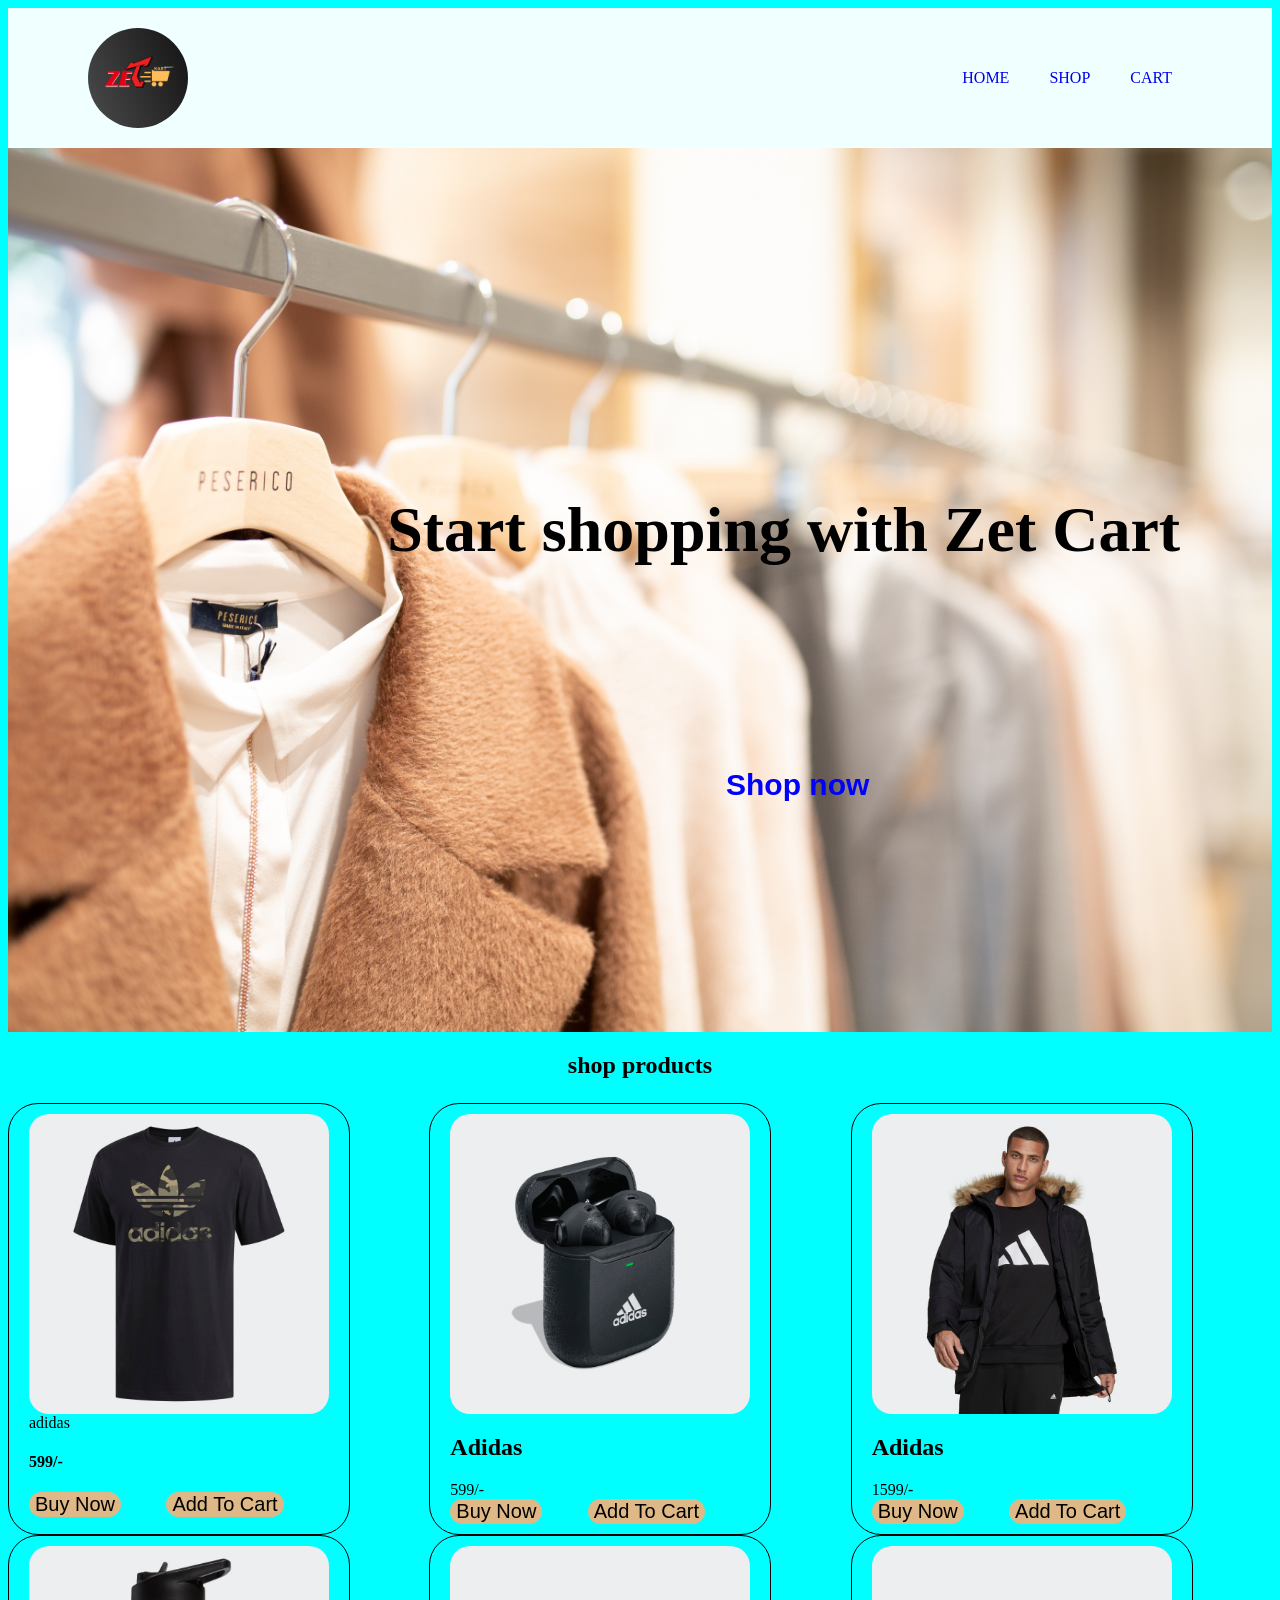
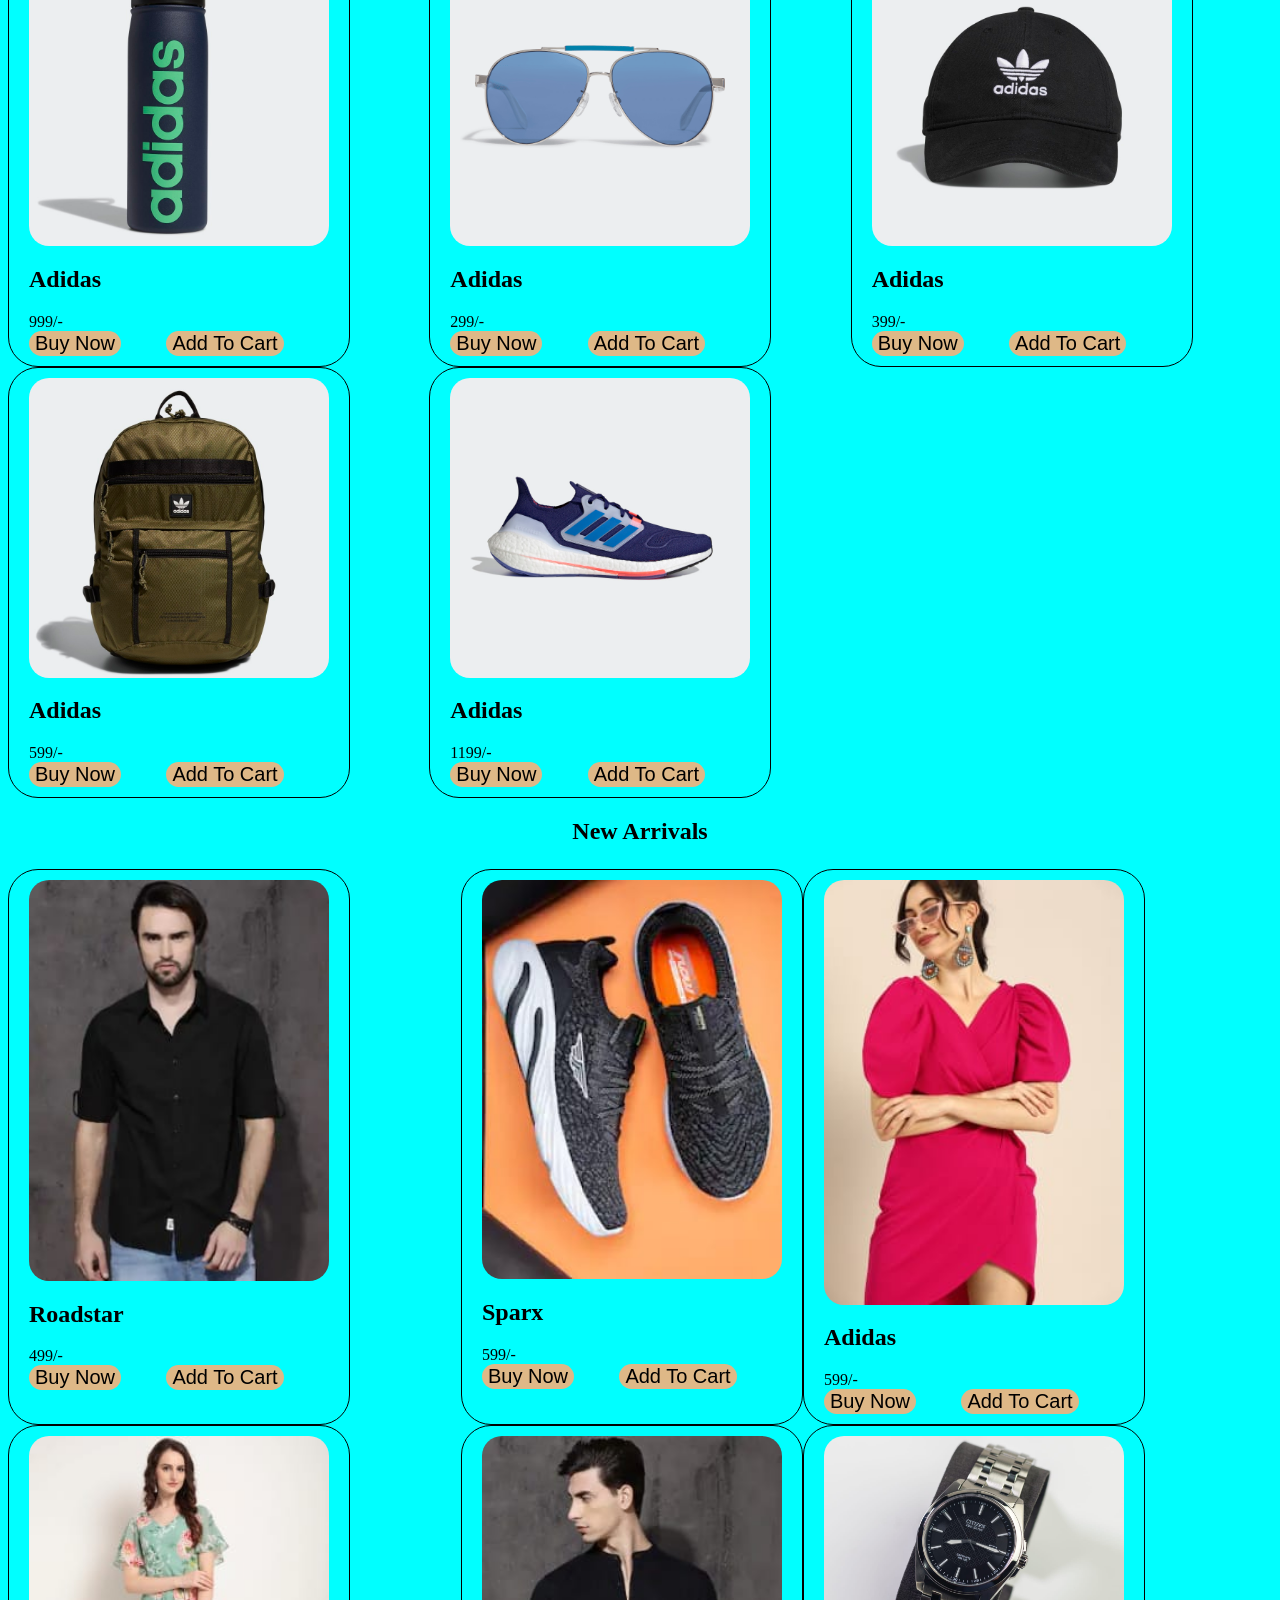
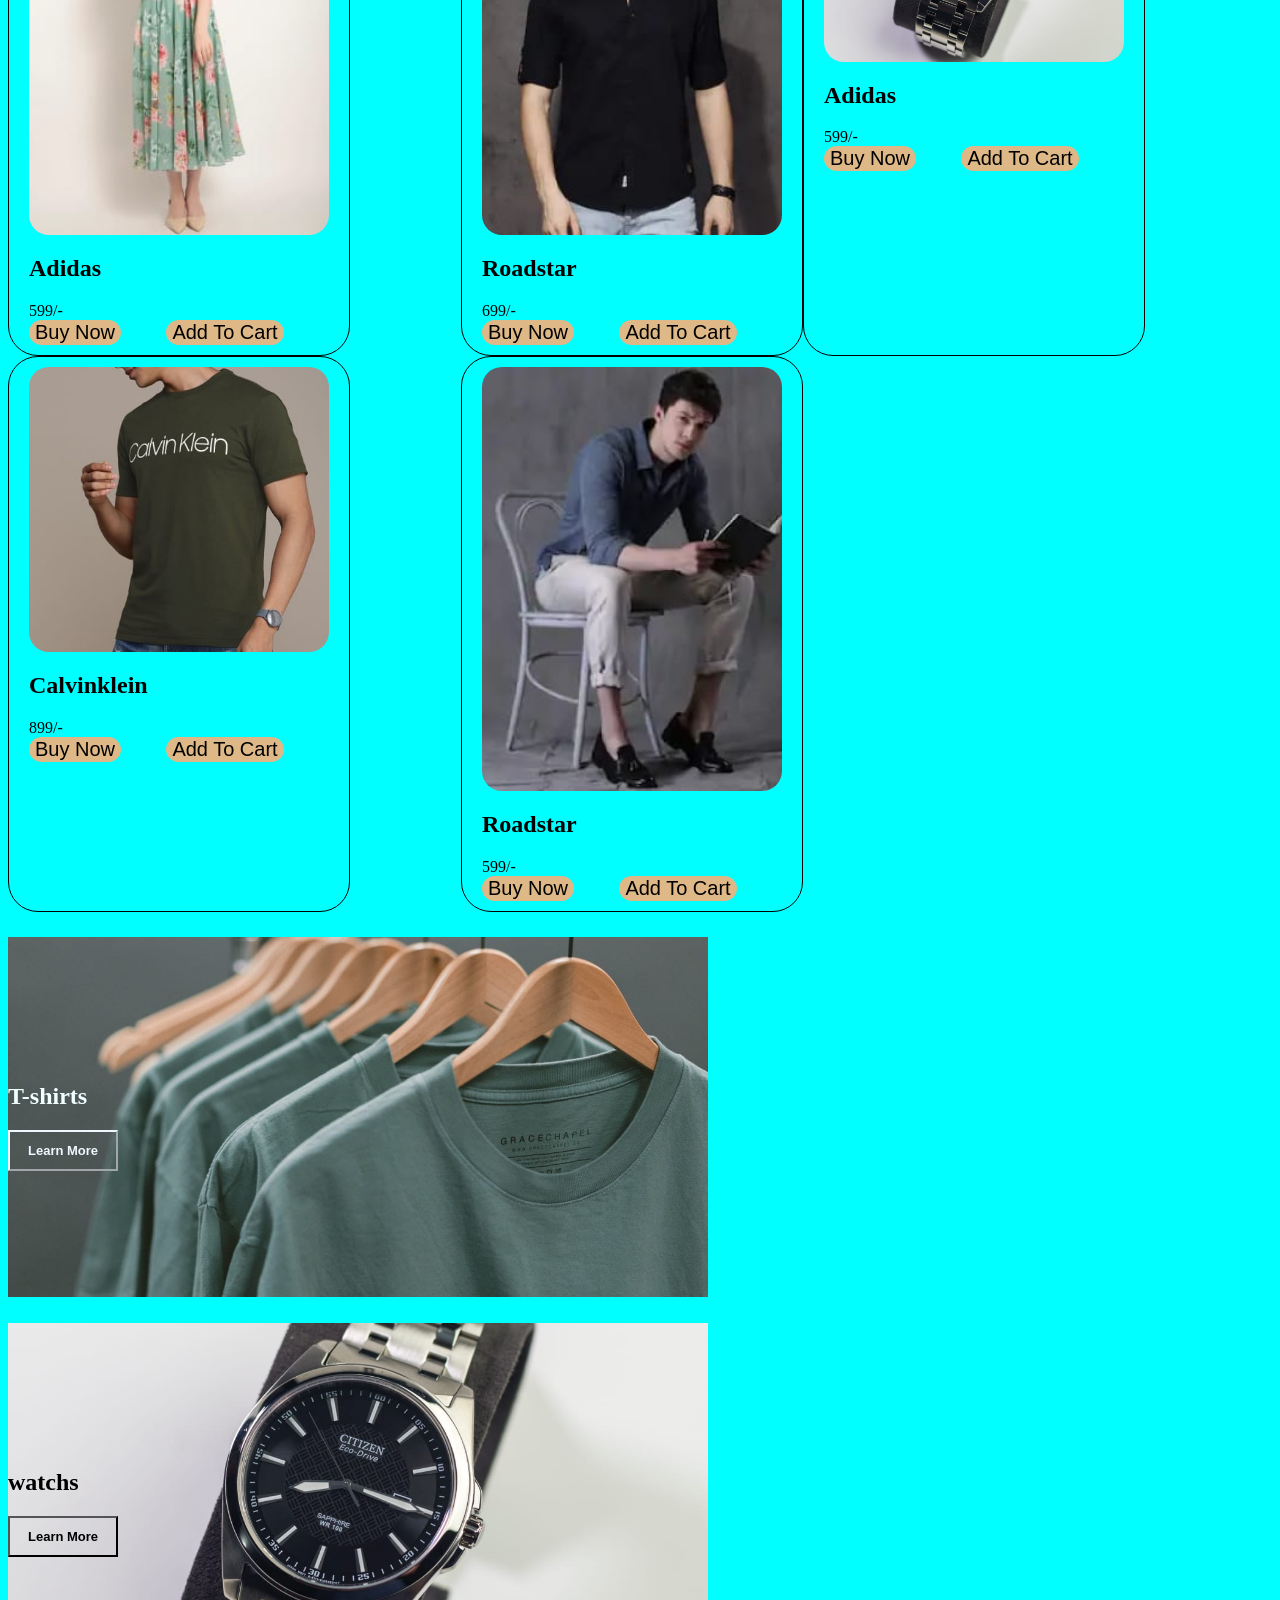
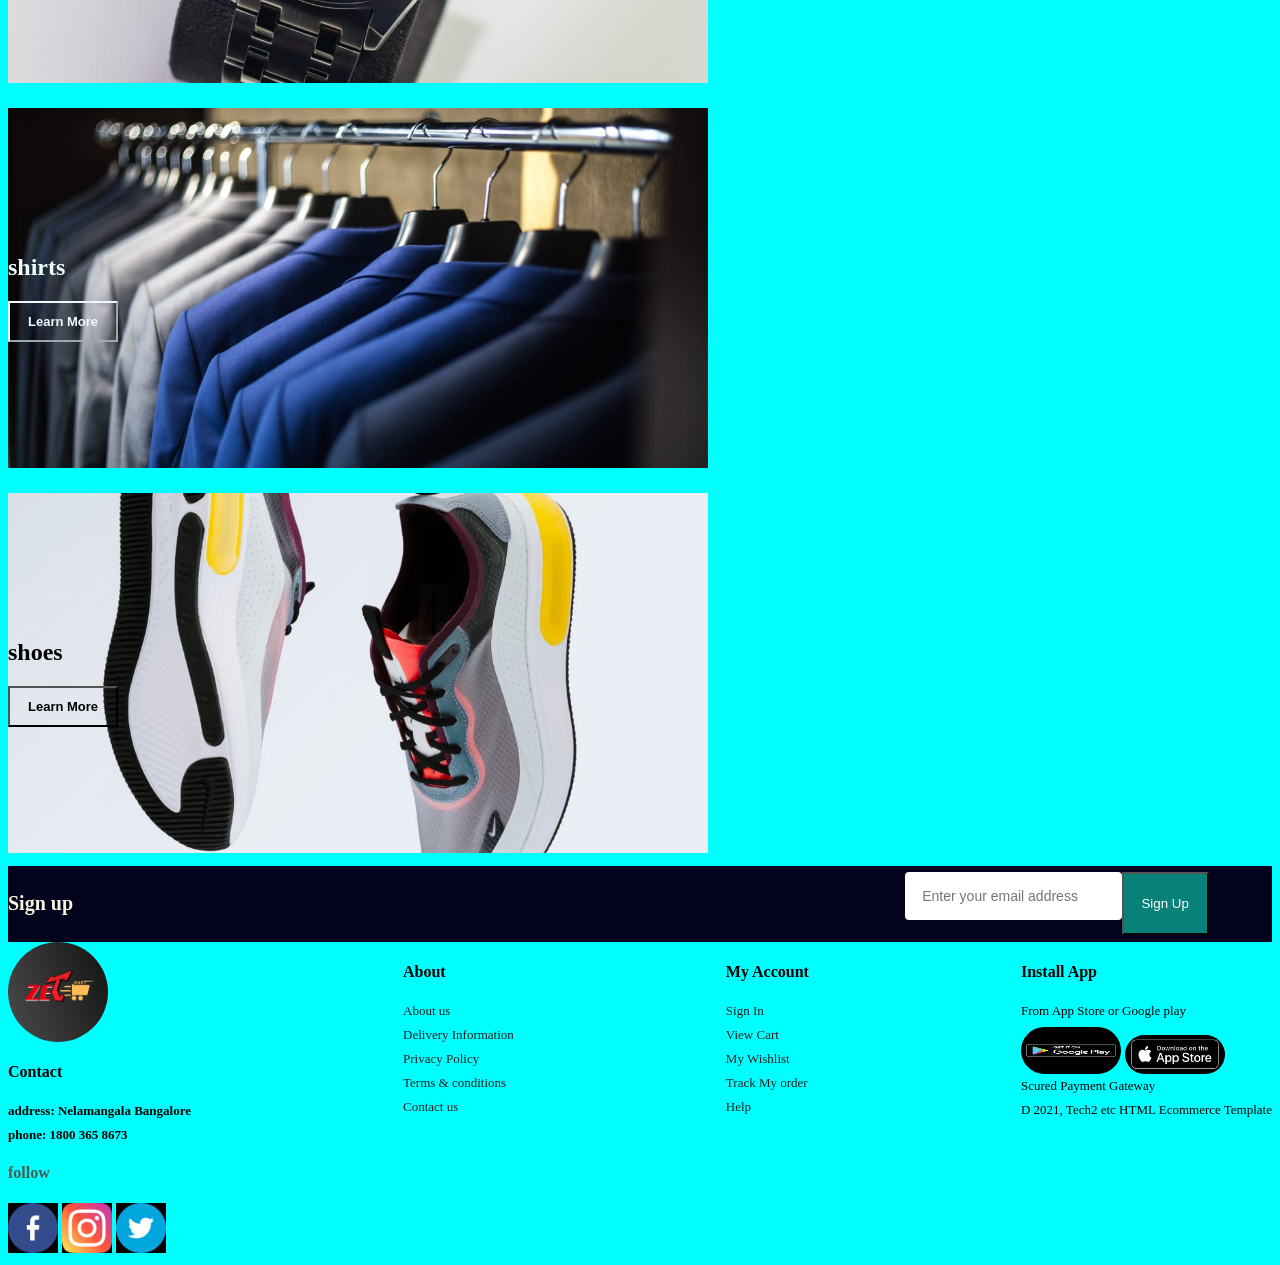
==== index.html @ a5e00147 "Add files via upload" ====
<html>
    <body bgcolor="AQUA">
       <link rel="stylesheet" href="style.css">
        <section class="head">
            <img  class="image" src="lo12.png">
            <div>
                <ul class="main">
                    <li><a href="index.html">HOME</a></li>
                    <li><a href="shop.html">SHOP</a></li>
                    <li><a href="cart.html">CART</a></li>
                </ul>
            </div>
        </section>
        <section class="homepage">
            <h3> Start shopping with Zet Cart</h3>
            <button class="butt">Shop now</button>
        </section>
        <section class="shopcontainer">
            <h2 class="section-title">shop products</h2>
            <div class="shop-content">
                <div class="product-box">
                    <img src="product1.jpg" alt="" class="product-img">
                    <span>adidas</span>
                    <div class="star">
                        <i class="fas fa fa-star"></i>
                        <i class="fas fa fa-star"></i>
                        <i class="fas fa fa-star"></i>
                        <i class="fas fa fa-star"></i>
                    </div>
                    <h4>599/-</h4>
                    <div class="bu">
                        <div class="buy">
                            <button class="buy-but">Buy Now</button>
                        </div>
                        <div class="buy">
                            <button class="buy-but">Add To Cart</button> 
                        </div>
                    </div>
                    
                    <a href="a"></a>
                </div>
                <div class="product-box">
                    <img src="product2.jpg" alt="" class="product-img">
                    <h2 class="product-title">Adidas</h2>
                    <span class="price">599/-</span>
                    <div class="bu">
                        <div class="buy">
                            <button class="buy-but">Buy Now</button>
                        </div>
                        <div class="buy">
                            <button class="buy-but">Add To Cart</button> 
                        </div>
                    </div>
                </div>
                <div class="product-box">
                    <img src="product3.jpg" alt="" class="product-img">
                    <h2 class="product-title">Adidas</h2>
                    <span class="price">1599/-</span>
                    <div class="bu">
                        <div class="buy">
                            <button class="buy-but">Buy Now</button>
                        </div>
                        <div class="buy">
                            <button class="buy-but">Add To Cart</button> 
                        </div>
                    </div>
                </div>
                <div class="product-box">
                    <img src="product4.jpg" alt="" class="product-img">
                    <h2 class="product-title">Adidas</h2>
                    <span class="price">999/-</span>
                    <div class="bu">
                        <div class="buy">
                            <button class="buy-but">Buy Now</button>
                        </div>
                        <div class="buy">
                            <button class="buy-but">Add To Cart</button> 
                        </div>
                    </div>
                </div>
                <div class="product-box">
                    <img src="product5.jpg" alt="" class="product-img">
                    <h2 class="product-title">Adidas</h2>
                    <span class="price">299/-</span>
                    <div class="bu">
                        <div class="buy">
                            <button class="buy-but">Buy Now</button>
                        </div>
                        <div class="buy">
                            <button class="buy-but">Add To Cart</button> 
                        </div>
                    </div>
                </div>    
                <div class="product-box">
                    <img src="product6.jpg" alt="" class="product-img">
                    <h2 class="product-title">Adidas</h2>
                    <span class="price">399/-</span>
                    <div class="bu">
                        <div class="buy">
                            <button class="buy-but">Buy Now</button>
                        </div>
                        <div class="buy">
                            <button class="buy-but">Add To Cart</button> 
                        </div>
                    </div>
                </div> 
                <div class="product-box">
                    <img src="product7.jpg" alt="" class="product-img">
                    <h2 class="product-title">Adidas</h2>
                    <span class="price">599/-</span>
                    <div class="bu">
                        <div class="buy">
                            <button class="buy-but">Buy Now</button>
                        </div>
                        <div class="buy">
                            <button class="buy-but">Add To Cart</button> 
                        </div>
                    </div>
                </div>   
                <div class="product-box">
                    <img src="product8.jpg" alt="" class="product-img">
                    <h2 class="product-title">Adidas</h2>
                    <span class="price">1199/-</span>
                    <div class="bu">
                        <div class="buy">
                            <button class="buy-but">Buy Now</button>
                        </div>
                        <div class="buy">
                            <button class="buy-but">Add To Cart</button> 
                        </div>
                    </div>
                </div>    
            </div>
        </section>
        <section class="new">
            <h2 class="section-title">New Arrivals</h2>
            <div class="shop-content">
                <div class="product-box">
                    <img src="product11.jpg" alt="" class="product-img">
                    <h2 class="product-title">Roadstar</h2>
                    <span class="price">499/-</span>
                    <div class="bu">
                        <div class="buy">
                            <button class="buy-but">Buy Now</button>
                        </div>
                        <div class="buy">
                            <button class="buy-but">Add To Cart</button> 
                        </div>
                    </div>
                </div>
                <div class="product-box">
                    <img src="product12.jpg" alt="" class="product-img">
                    <h2 class="product-title">Sparx</h2>
                    <span class="price">599/-</span>
                    <div class="bu">
                        <div class="buy">
                            <button class="buy-but">Buy Now</button>
                        </div>
                        <div class="buy">
                            <button class="buy-but">Add To Cart</button> 
                        </div>
                    </div>
                </div>
                <div class="product-box">
                    <img src="product13.jpg" alt="" class="product-img">
                    <h2 class="product-title">Adidas</h2>
                    <span class="price">599/-</span>
                    <div class="bu">
                        <div class="buy">
                            <button class="buy-but">Buy Now</button>
                        </div>
                        <div class="buy">
                            <button class="buy-but">Add To Cart</button> 
                        </div>
                    </div>
                </div>
                <div class="product-box">
                    <img src="product14.jpg" alt="" class="product-img">
                    <h2 class="product-title">Adidas</h2>
                    <span class="price">599/-</span>
                    <div class="bu">
                        <div class="buy">
                            <button class="buy-but">Buy Now</button>
                        </div>
                        <div class="buy">
                            <button class="buy-but">Add To Cart</button> 
                        </div>
                    </div>
                </div>
                <div class="product-box">
                    <img src="product15.jpg" alt="" class="product-img">
                    <h2 class="product-title">Roadstar</h2>
                    <span class="price">699/-</span>
                    <div class="bu">
                        <div class="buy">
                            <button class="buy-but">Buy Now</button>
                        </div>
                        <div class="buy">
                            <button class="buy-but">Add To Cart</button> 
                        </div>
                    </div>
                </div>    
                <div class="product-box">
                    <img src="wat.jpg" alt="" class="product-img">
                    <h2 class="product-title">Adidas</h2>
                    <span class="price">599/-</span>
                    <div class="bu">
                        <div class="buy">
                            <button class="buy-but">Buy Now</button>
                        </div>
                        <div class="buy">
                            <button class="buy-but">Add To Cart</button> 
                        </div>
                    </div>
                </div> 
                <div class="product-box">
                    <img src="product17.jpg" alt="" class="product-img">
                    <h2 class="product-title">Calvinklein</h2>
                    <span class="price">899/-</span>
                    <div class="bu">
                        <div class="buy">
                            <button class="buy-but">Buy Now</button>
                        </div>
                        <div class="buy">
                            <button class="buy-but">Add To Cart</button> 
                        </div>
                    </div>
                </div>   
                <div class="product-box">
                    <img src="product18.jpg" alt="" class="product-img">
                    <h2 class="product-title">Roadstar</h2>
                    <span class="price">599/-</span>
                    <div class="bu">
                        <div class="buy">
                            <button class="buy-but">Buy Now</button>
                        </div>
                        <div class="buy">
                            <button class="buy-but">Add To Cart</button> 
                        </div>
                    </div>
                </div>    
            </div>
        </section>
        <section class="cato">
                <div class="banner">
                    <h2>T-shirts</h2>
                    <button class="black">Learn More</button>
                </div>
                <div class="banner1">
                    <h2>watchs</h2>
                    <button class="white">Learn More</button>
                </div>
                <div class="banner2">
                    <h2>shirts</h2>
                    <button class="black">Learn More</button>
                </div>
                <div class="banner3">
                    <h2>shoes</h2>
                    <button class="white">Learn More</button>
                </div>
            

                
        </section>
        <section class="newse">
            <div>
                <h4 class="h4">Sign up</h4>
            </div>
            <div class="forrm">
                <input class="input" type="text" placeholder="Enter your email address">
                <button class="sign">Sign Up</button>
            </div>
        </section>
        <footer class="foot">
            <div>
                <img class="image" src="lo12.png">
                <h4>Contact</h4>
                <p><strong>address:  Nelamangala Bangalore</strong></p>
                <p><strong>phone: 1800 365 8673</strong></p>
                <div class="follow">
                    <h4>follow</h4>
                    <div class="so">
                        <img class="image2" src="fac.jpg">
                        <img class="image2" src="insta.jpg">
                        <img class="image2" src="twi.jpg">
                    </div>
                    
                </div>
            </div>
            <div class="col">
                <h4>About</h4>
                <a href="#">About us</a>
                <a href="#">Delivery Information</a>
                <a href="#">Privacy Policy</a>
                <a href="#">Terms & conditions</a>
                <a href="#">Contact us</a>

            </div>
            <div class="col">
                <h4>My Account</h4>
                <a href="#">Sign In</a>
                <a href="#">View Cart</a>
                <a href="#">My Wishlist</a>
                <a href="#">Track  My order</a>
                <a href="#">Help</a>
            </div>
            <div>
                <h4>Install App</h4>
                <p>From App Store or Google play</p>
                <div>
                    <img class="image1" src="app.jpg">
                    <img class="image" src="apple.jpg">
                </div>
                <p>Scured Payment Gateway</p>
                <img>
                <div>
                    <p>D 2021, Tech2 etc HTML Ecommerce Template</p>
                </div>
            </div>
        </footer>  
    </body>
    <body>
        <scrpit src="script.js"></scrpit>
    </body>
</html>
---- style.css ----
.image{
    width: 100px;
    border-radius: 50px;
}
.image1{
    width: 100px;
    border-radius: 30px;
    height: 15%;
}
.image2{
    width: 50px;
    height:5%
    border-radius: 50px;
    
}

.head{
    display:flex;
    align-items:center;
    justify-content:space-between;
    padding:20px 80px;
    background-color: azure;
}
.main{
    display:flex;
    align-items:center;
    justify-content:center;
}
.main li{
    padding:0px 20px;
    list-style:none;
}
.main a{
    text-decoration: none;
}
.homepage{
    background-image: url(bahom.jpg);
    height:100%;
    padding:0,80px;
    flex-direction: column;
    background-size:cover;
    display:flex;
    align-items:flex-start;
    justify-content:center;
}
.homepage h3{
    margin-top: 10%;
    margin-left: 30%;
    font-size: 400%;
}
h1{
    margin-left: 500px;
    color:rgb(169, 164, 164);
    font-size: 1000%;
    font-variation-settings:inherit;
    font-weight: bold;
    font-feature-settings:"abvm";
    font-display:unset;
}
.butt{
    margin-left: 700px;
    margin-top: 10%;
    background-color:aqua;
    border:0;
    cursor:pointer;
    font-size: 13px;
    font-weight: 600;
    padding:11px 18px;
    color:blue;
    background-color: transparent;
    outline:none;
    border-color: aliceblue;
    transition: 0.2s;
    font-size: 30px;

}
.butt:hover{
    padding:30px;
    border:2px;
    
    border-color:black;
    background-color: rgb(22, 220, 154);
}
.buy-but{
   
    border:0;
    cursor:pointer;
    font-weight:500;
    font-size:20px;
    color:black;
    border-color:aliceblue;
    transition:0.2s;
    border-radius: 30px;
    background-color: burlywood;

}
.buy-but:hover{
    padding:20px;
    border:2px;
    
    border-color:black;
    background-color: rgb(22, 220, 154);
}
.shop-content{
    display:grid;
    grid-template-columns:repeat(auto-fit,minmax(330px,auto));
  
}
.bu{
    display:grid;
    grid-template-columns:repeat(auto-fit,minmax(20px,auto))
}
.section-title{
    text-align:center;
    margin-bottom:1.5rem;

}
.button{
    width:60px;
    border-radius: 30%;
    background-color:beige;
}
.product-box{
    position:relative;
}
.product-box:hover{
    padding:30px;
    border:2px;
    border-color:black;
}
.product-box{
    width:25%;
    min-width:300px;
    padding:10px 20px;
    border-radius:30px;
    border:1px solid;
    cursor:pointer;
    border-color: black;
    border-width: 1px;
}
.product-box img{
    width:100%;
    border-radius:20px;
    border-width: 2px;
}
.cato{
display:flex;
justify-content: space-between;
flex-wrap: wrap;
}
.banner{
    margin-top: 2%;
    display:flex;
    flex-direction:column;
    justify-content: center;
    align-items: flex-start;
    text-align: center;
    background-image: url(Tshi.jpg);
    min-width:700px;
    height:40vh;
    background-size: cover;
    background-position: center;

}
.banner1{
    margin-top: 2%;
    display:flex;
    flex-direction:column;
    justify-content: center;
    align-items: flex-start;
    text-align: center;
    background-image: url(wat.jpg);
    min-width:700px;
    height:40vh;
    background-size: cover;
    background-position: center;
}
.banner2{
    margin-top: 2%;
    display:flex;
    flex-direction:column;
    justify-content: center;
    align-items: flex-start;
    text-align: center;
    background-image: url(shirts.jpg);
    min-width:700px;
    height:40vh;
    background-size: cover;
    background-position: center;

}
.banner3{
    margin-top: 2%;
    display:flex;
    flex-direction:column;
    justify-content: center;
    align-items: flex-start;
    text-align: center;
    background-image: url(shoes.jpg);
    min-width:700px;
    height:40vh;
    background-size: cover;
    background-position: center;

}

.cate h3{
    margin-left:400px;
    
}
.banner h2{
    color: azure;
}
.banner2 h2{
    color: azure;
}
.white{
    font-size: 13px;
    font-weight: 600;
    padding:11px 18px;
    color:black;
    background-color: transparent;
    outline:none;
    transition: 0.2s;
}
.white:hover{
    padding:30px;
    border:2px;
    
    border-color:black;
    background-color: rgb(22, 220, 154);
}
.black{
    font-size: 13px;
    font-weight: 600;
    padding:11px 18px;
    color:aliceblue;
    background-color: transparent;
    outline:none;
    border-color: aliceblue;
    transition: 0.2s;

}
.black:hover{
    padding:30px;
    border:2px;
    
    border-color:black;
    background-color: rgb(22, 220, 154);

}
.newse{
    background-color:rgb(3, 3, 30);
    margin-top: 1%;
    display:flex;
    justify-content: space-between;
}
.h4{
    font-size:20px;
    font-weight:700;
    color:beige
}
.input{
   
    margin-top: 2%;
    height:3rem;
    padding:0 1.2em;
    font-size:14px;
    width:100%;
    border:1px;
    border-radius:4px;
    outline:none
}
.sign{
    margin-top: 2%;
    width: 40%;
    height:7vh;
    background-color:#088178;
    color:#fff;
    border-top-left-radius: 0;
    border-bottom-left-radius:0;

}
.forrm{
    margin-right: 5%;
    display:flex;
    width:24%;
    border-top-left-radius: 0;
    border-bottom-left-radius:0;
}
footer{
    display:flex;
    flex-wrap: wrap;
    justify-content: space-between;
}
footer .col{
    display:flex;
    flex-direction:column;
    align-items:flex-start;
    margin-bottom:20px;
}
.buy img{
    width:30%;
    height: 5vh;
}
footer p{
    font-size:13px;
    margin:0 0 8px 0;
}
footer a{
    font-size:13px;
    text-decoration: none;
    margin:0 0 8px 0;
    color:#222;
}
footer .follow{
    color:#465b52;
    padding-right: 4px;
    cursor:pointer;

}
.productitems .single-pro{
    width:30%;
    margin-right:50px;

}
.productitems {
    display:flex;
    margin-top: 20px;;
}
.productitems .singleprodeta{
    width:50%;
    padding-top: 30px;
}
.productitems .singleprodeta h4{
    font-size:26px;
}
.productitems .singleprodeta select{
    display:flex;
    padding:5px;
    margin-bottom: 10px;
}
.productitems .singleprodeta input{
    width:50px;
    height:47px;
    padding-left:10px;
    font-size:16px;
    margin-right:10px;

}
.productitems .singleprodeta button{
    background:#088178;
    color:#fff;

}
.cart table{
    width:100%;
    border-collapse:collapse;
    table-layout:fixed;
    white-space:nowrap;
}
.cart table img{
    width:70px;
}
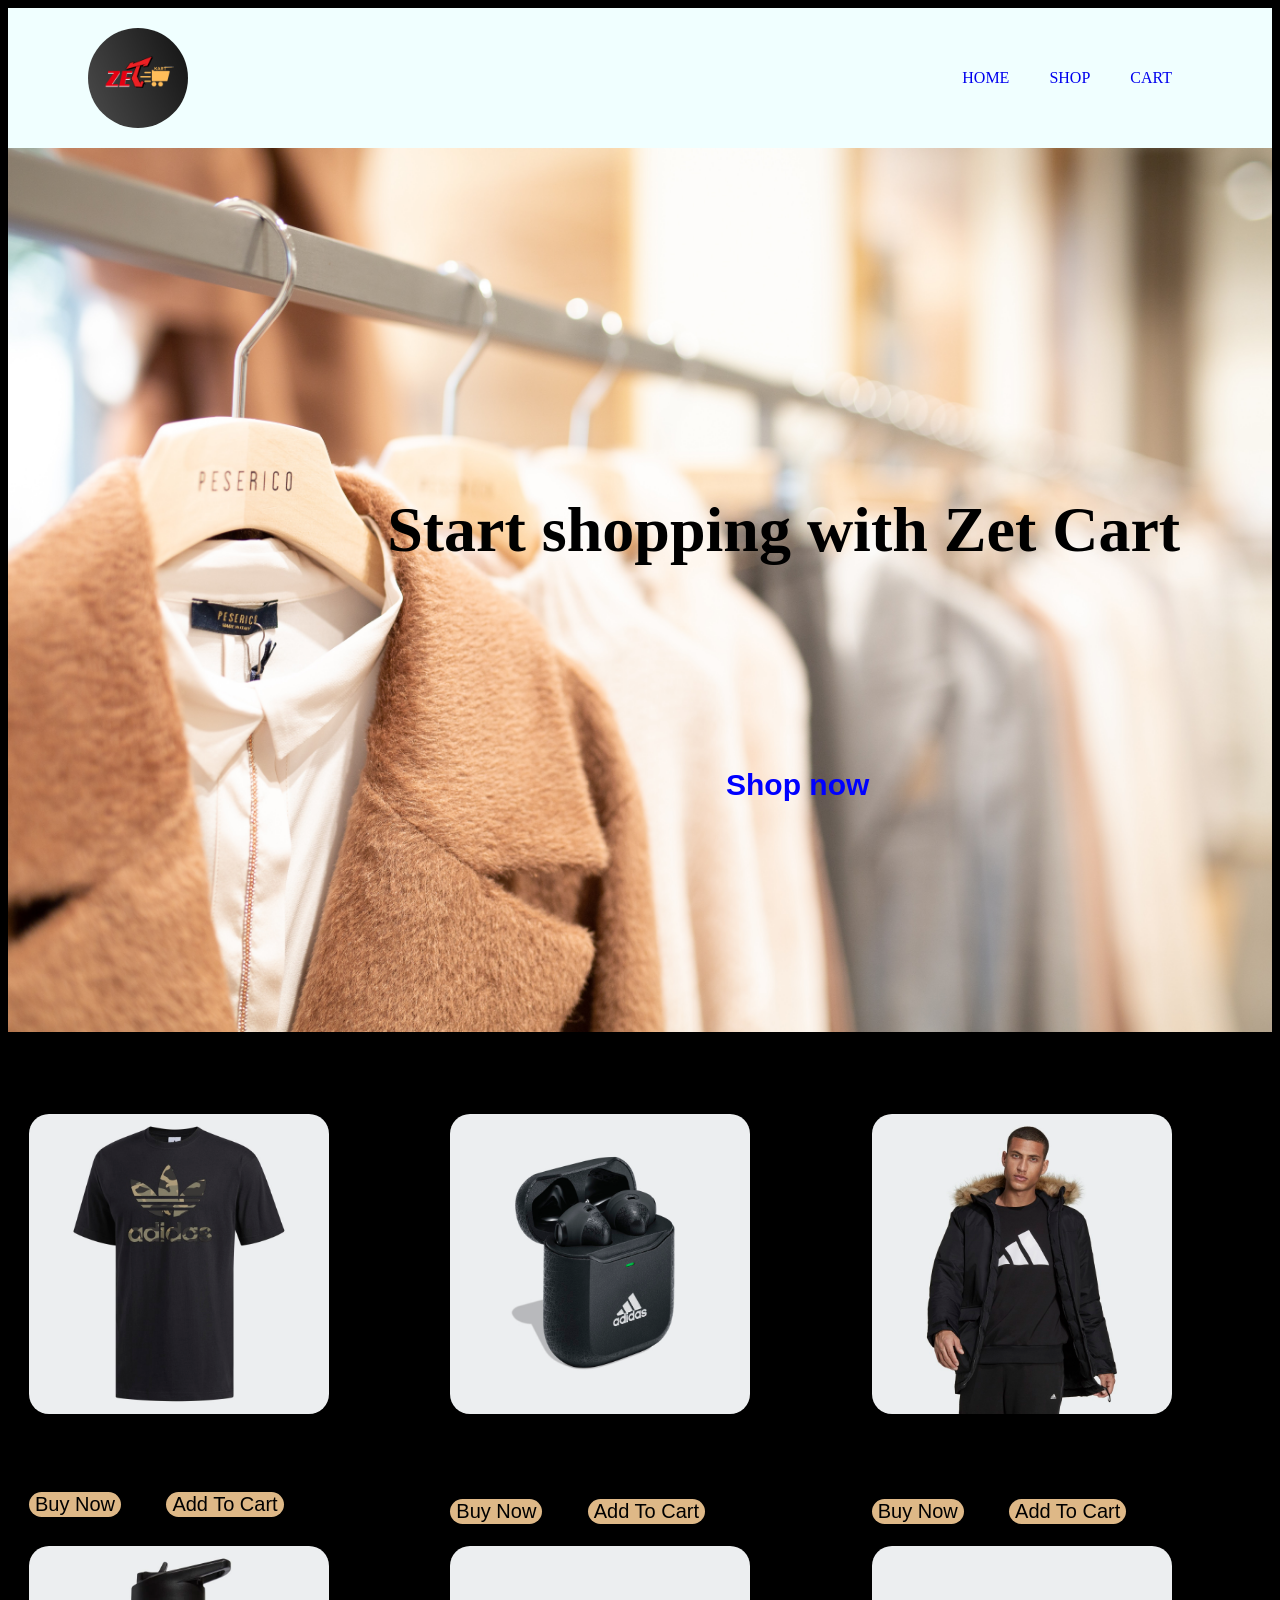
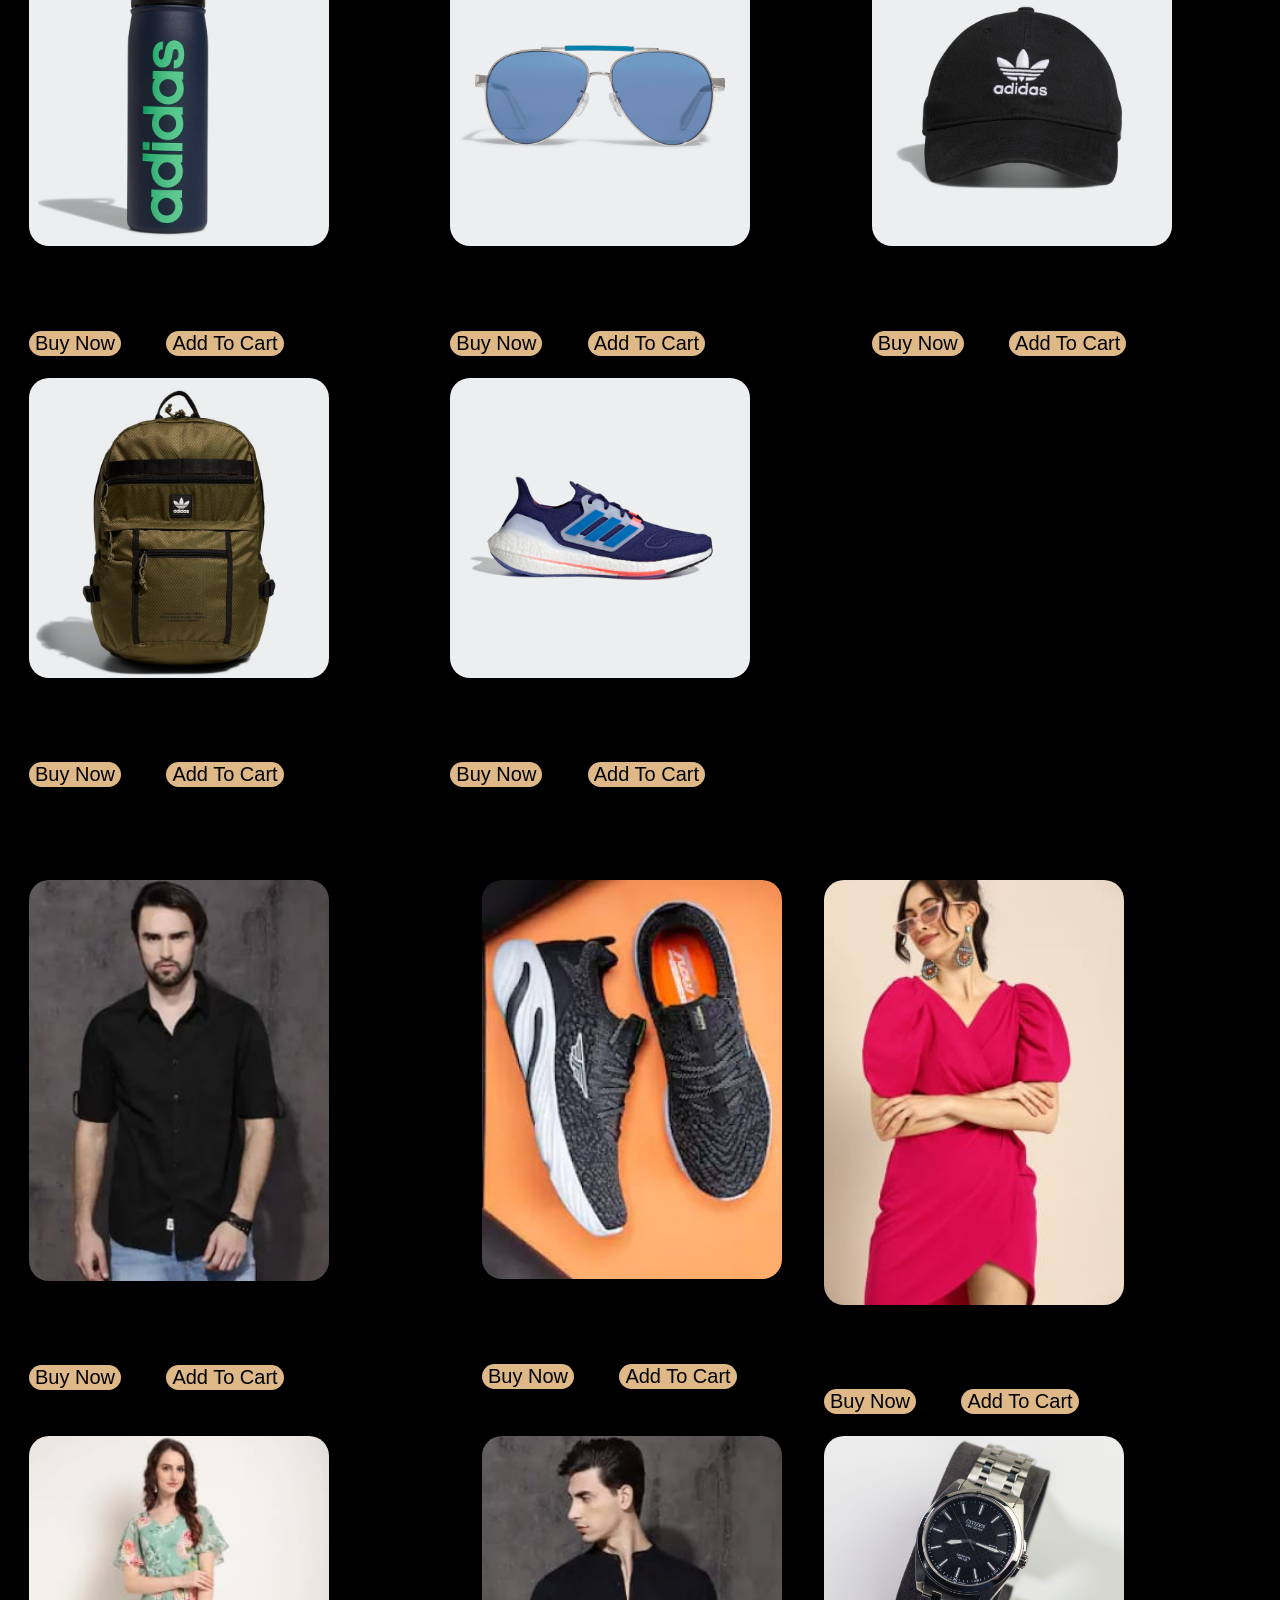
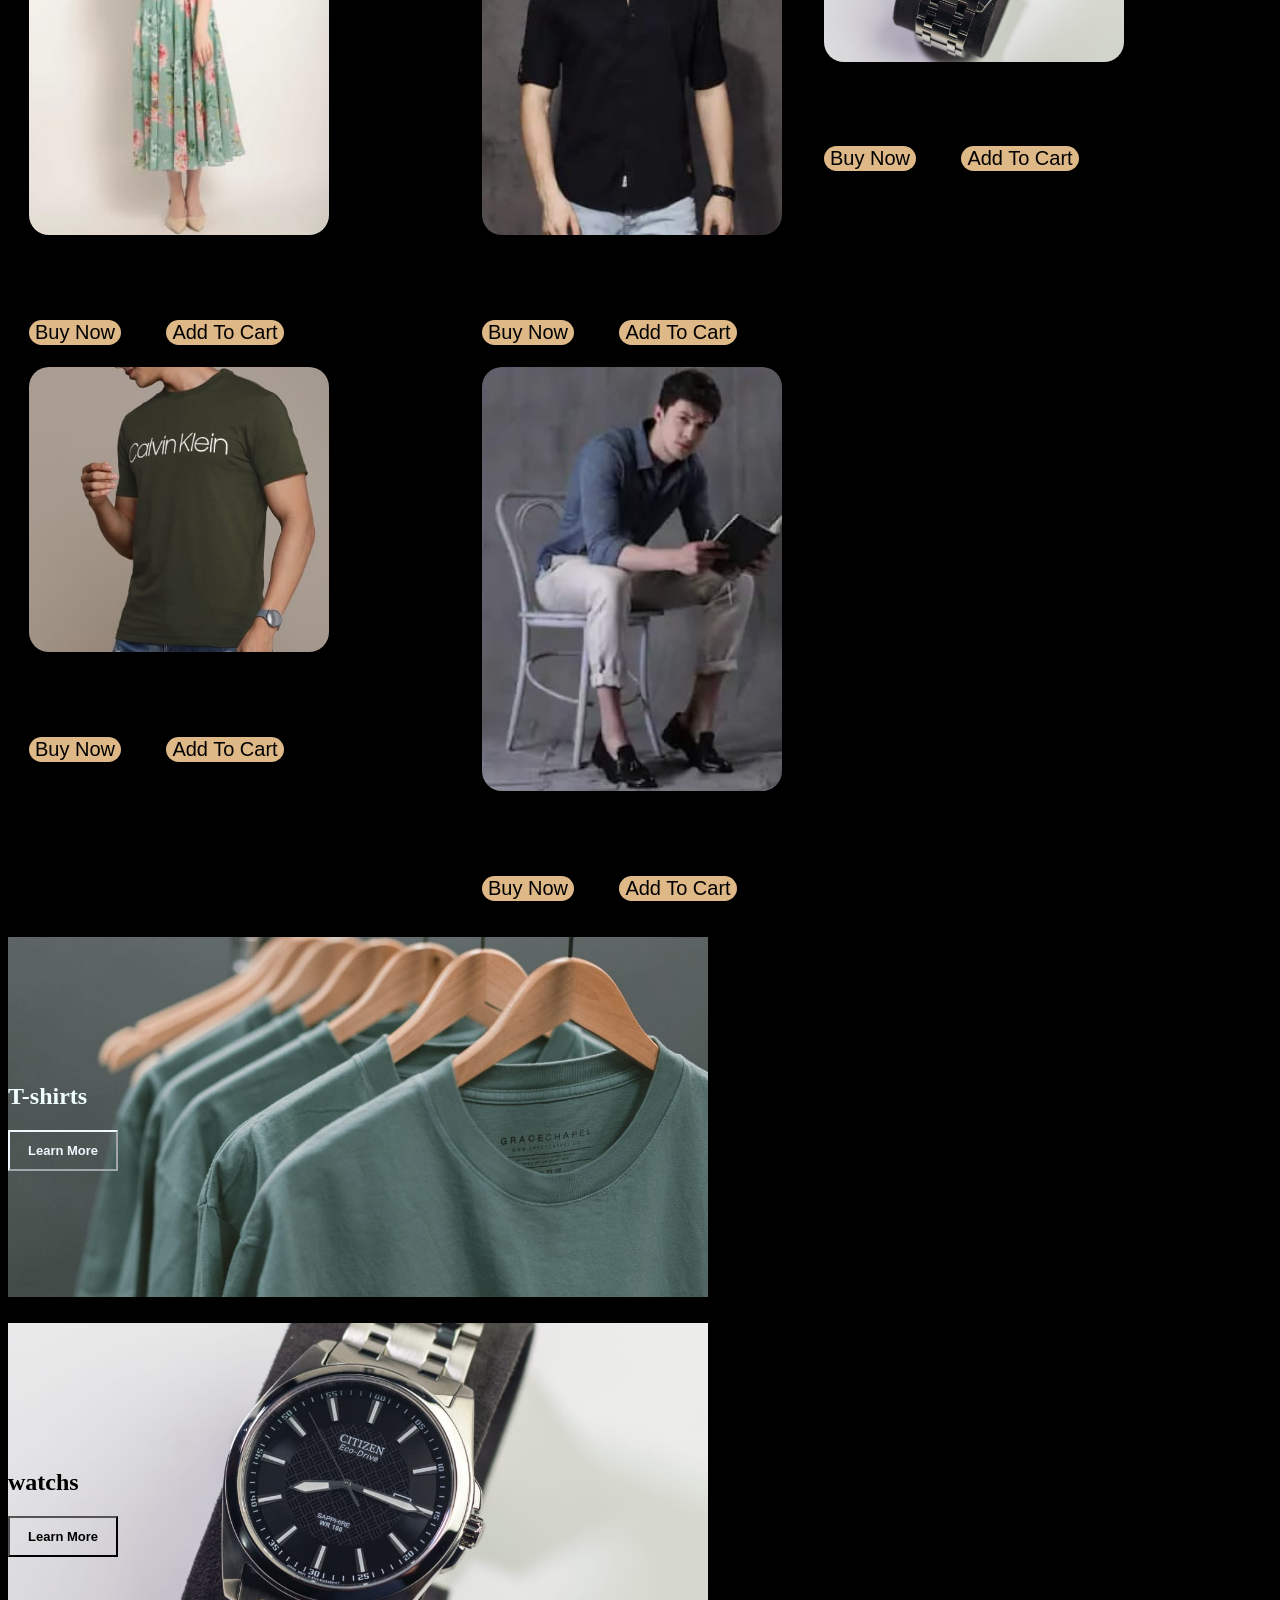
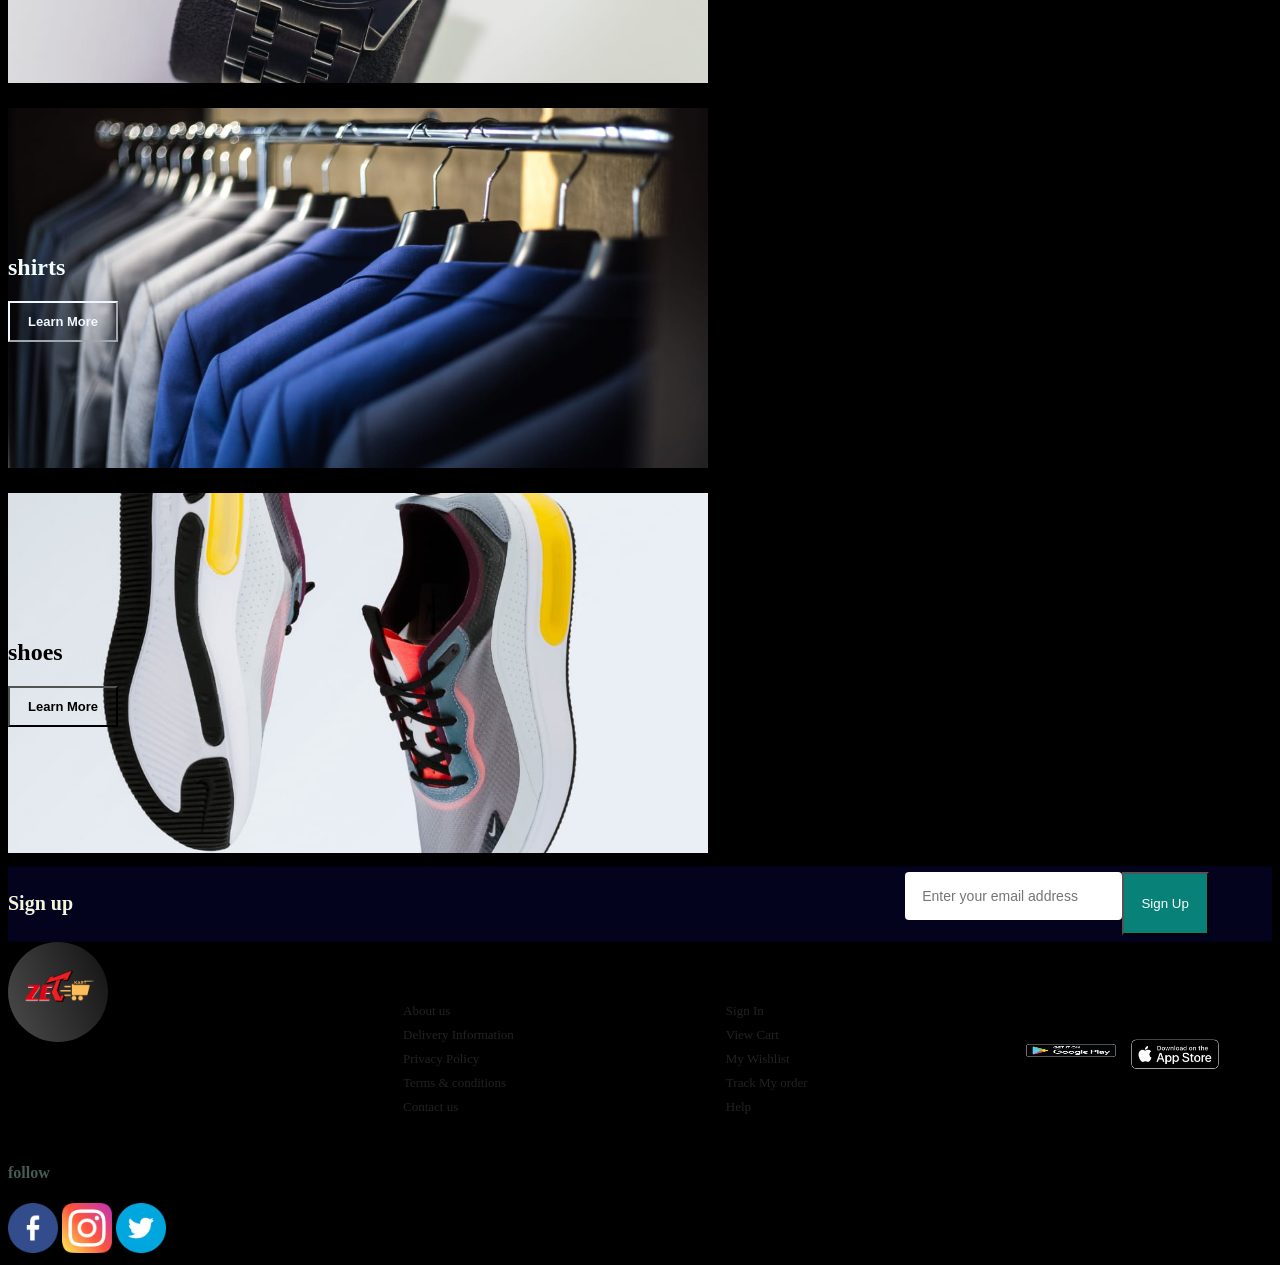
==== commit 3c1f6041: "Update index.html" ====
--- a/index.html
+++ b/index.html
@@ -1,5 +1,5 @@
 <html>
-    <body bgcolor="AQUA">
+    <body bgcolor="black">
        <link rel="stylesheet" href="style.css">
         <section class="head">
             <img  class="image" src="lo12.png">
@@ -322,4 +322,4 @@
     <body>
         <scrpit src="script.js"></scrpit>
     </body>
-</html>+</html>
